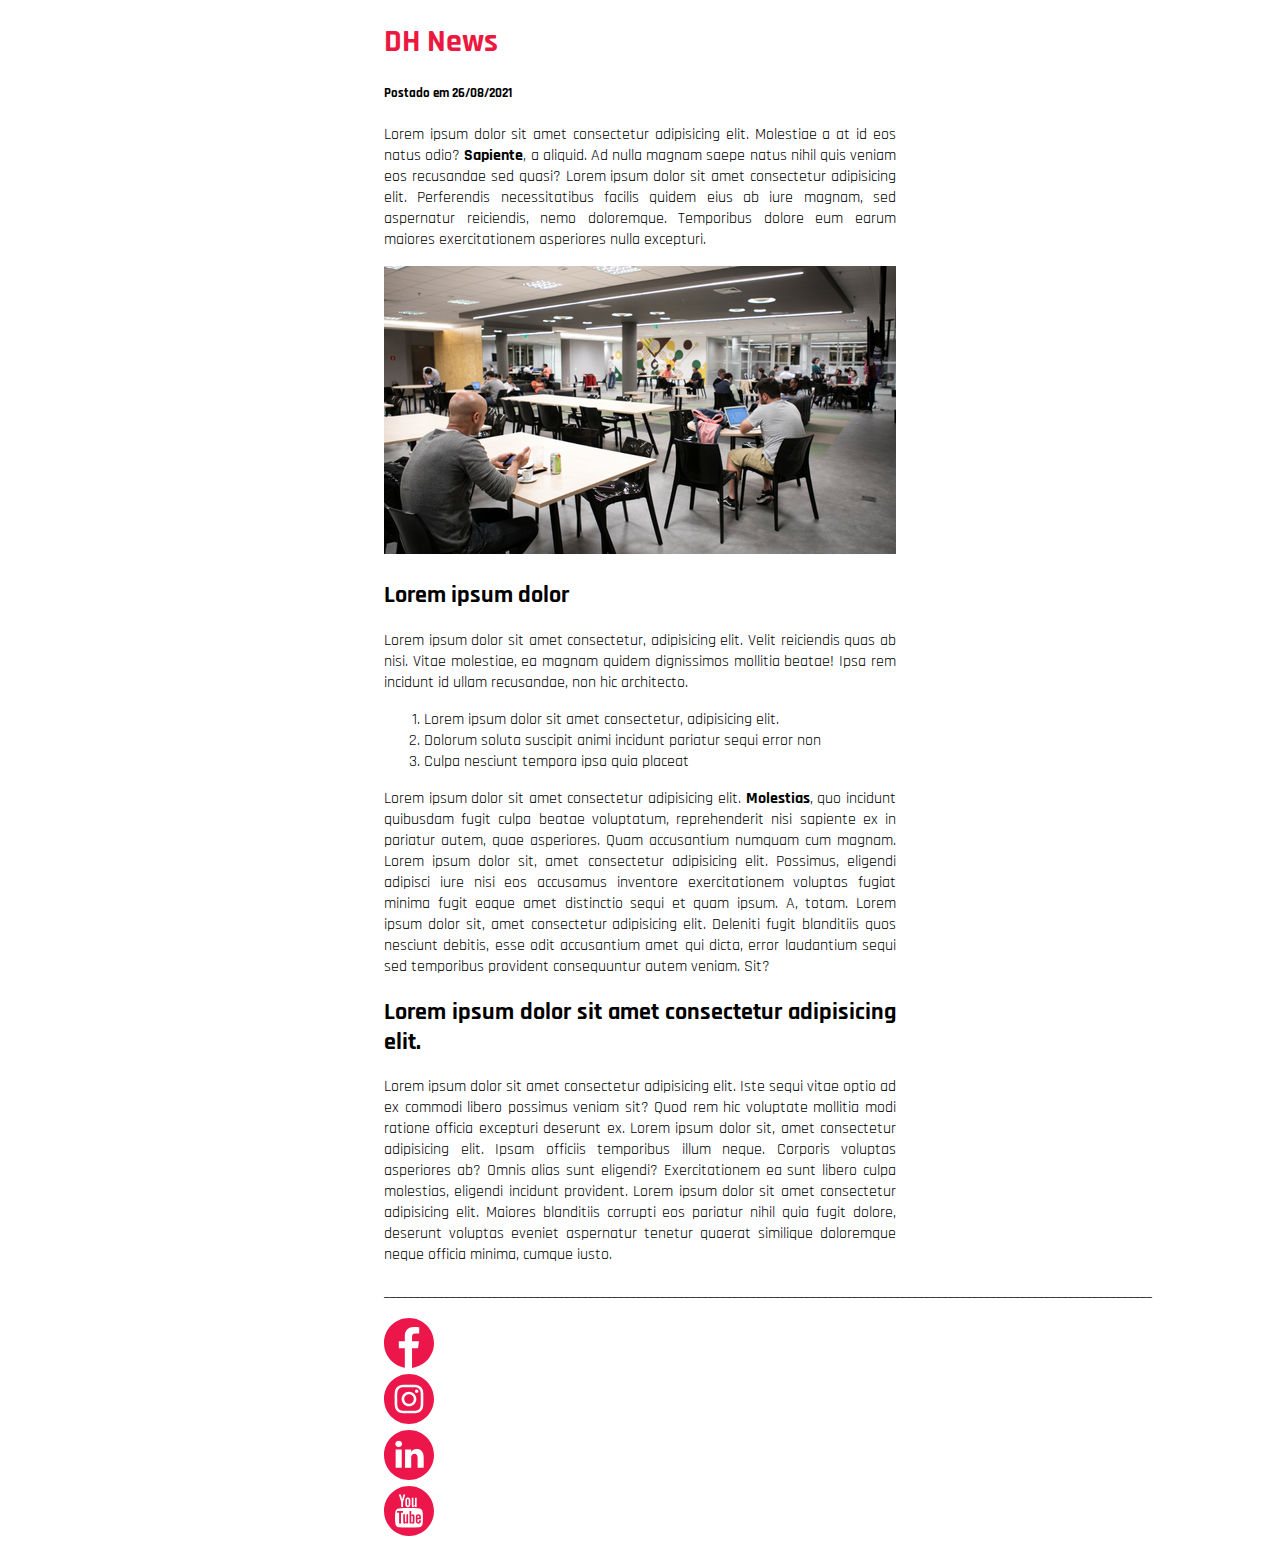
==== atividadesDH/atividade2508/index.html @ c12fc839 "Atividade HTML 25/08" ====
<!DOCTYPE html>
<html lang="pt-br">
<head>
    <meta charset="UTF-8">
    <meta http-equiv="X-UA-Compatible" content="IE=edge">
    <meta name="viewport" content="width=device-width, initial-scale=1.0">
    <link rel="stylesheet" href="style.css">
    <title>DH News</title>
</head>
<body>
    <h1>DH News</h1>
    <h5>Postado em 26/08/2021</h5>

    <p>Lorem ipsum dolor sit amet consectetur adipisicing elit. Molestiae a at id eos natus odio? <b>Sapiente</b>, a aliquid. Ad nulla magnam saepe natus nihil quis veniam eos recusandae sed quasi? Lorem ipsum dolor sit amet consectetur adipisicing elit. Perferendis necessitatibus facilis quidem eius ab iure magnam, sed aspernatur reiciendis, nemo doloremque. Temporibus dolore eum earum maiores exercitationem asperiores nulla excepturi.</p>

    <img src="./imagens/destaque.webp" alt="DH">

    <h2>Lorem ipsum dolor</h2>

    <p>Lorem ipsum dolor sit amet consectetur, adipisicing elit. Velit reiciendis quas ab nisi. Vitae molestiae, ea magnam quidem dignissimos mollitia beatae! Ipsa rem incidunt id ullam recusandae, non hic architecto.</p>

    <ol>
        <li>Lorem ipsum dolor sit amet consectetur, adipisicing elit.</li>
        <li>Dolorum soluta suscipit animi incidunt pariatur sequi error non</li>
        <li>Culpa nesciunt tempora ipsa quia placeat</li>
    </ol>

    <p>Lorem ipsum dolor sit amet consectetur adipisicing elit. <b>Molestias</b>, quo incidunt quibusdam fugit culpa beatae voluptatum, reprehenderit nisi sapiente ex in pariatur autem, quae asperiores. Quam accusantium numquam cum magnam.
        Lorem ipsum dolor sit, amet consectetur adipisicing elit. Possimus, eligendi adipisci iure nisi eos accusamus inventore exercitationem voluptas fugiat minima fugit eaque amet distinctio sequi et quam ipsum. A, totam. Lorem ipsum dolor sit, amet consectetur adipisicing elit. Deleniti fugit blanditiis quos nesciunt debitis, esse odit accusantium amet qui dicta, error laudantium sequi sed temporibus provident consequuntur autem veniam. Sit?
    </p>

    <h2>Lorem ipsum dolor sit amet consectetur adipisicing elit.</h2>

    <p>Lorem ipsum dolor sit amet consectetur adipisicing elit. Iste sequi vitae optio ad ex commodi libero possimus veniam sit? Quod rem hic voluptate mollitia modi ratione officia excepturi deserunt ex.
        Lorem ipsum dolor sit, amet consectetur adipisicing elit. Ipsam officiis temporibus illum neque. Corporis voluptas asperiores ab? Omnis alias sunt eligendi? Exercitationem ea sunt libero culpa molestias, eligendi incidunt provident.
        Lorem ipsum dolor sit amet consectetur adipisicing elit. Maiores blanditiis corrupti eos pariatur nihil quia fugit dolore, deserunt voluptas eveniet aspernatur tenetur quaerat similique doloremque neque officia minima, cumque iusto.
    </p>

    <footer>
        <p>________________________________________________________________________________________________________________________________</p>
        <div class="social"><a href="https://www.facebook.com"><img src="./imagens/facebook.svg" alt=""></a>
            <a href="https://www.instagram.com/"><img src="./imagens/instagram.svg" alt=""></a>
            <a href="https://www.linkedin.com/"><img src="./imagens/linkedin.svg" alt=""></a>
            <a href="https://www.youtube.com/"><img src="./imagens/youtube.svg" alt=""></a>
        </div>
    </footer>
</body>
</html>
---- atividadesDH/atividade2508/style.css ----
@import url('https://fonts.googleapis.com/css2?family=Rajdhani:wght@300;400;500;600;700&display=swap');

body{
    font-family: "Rajdhani";
    text-align: justify;
    margin: auto 30%;
}

img{
    width: 100%;
}


h1{
    color: #EC183F;
}

.social{
    width: 50px;
    text-align: right;
    display: inline-block;
}
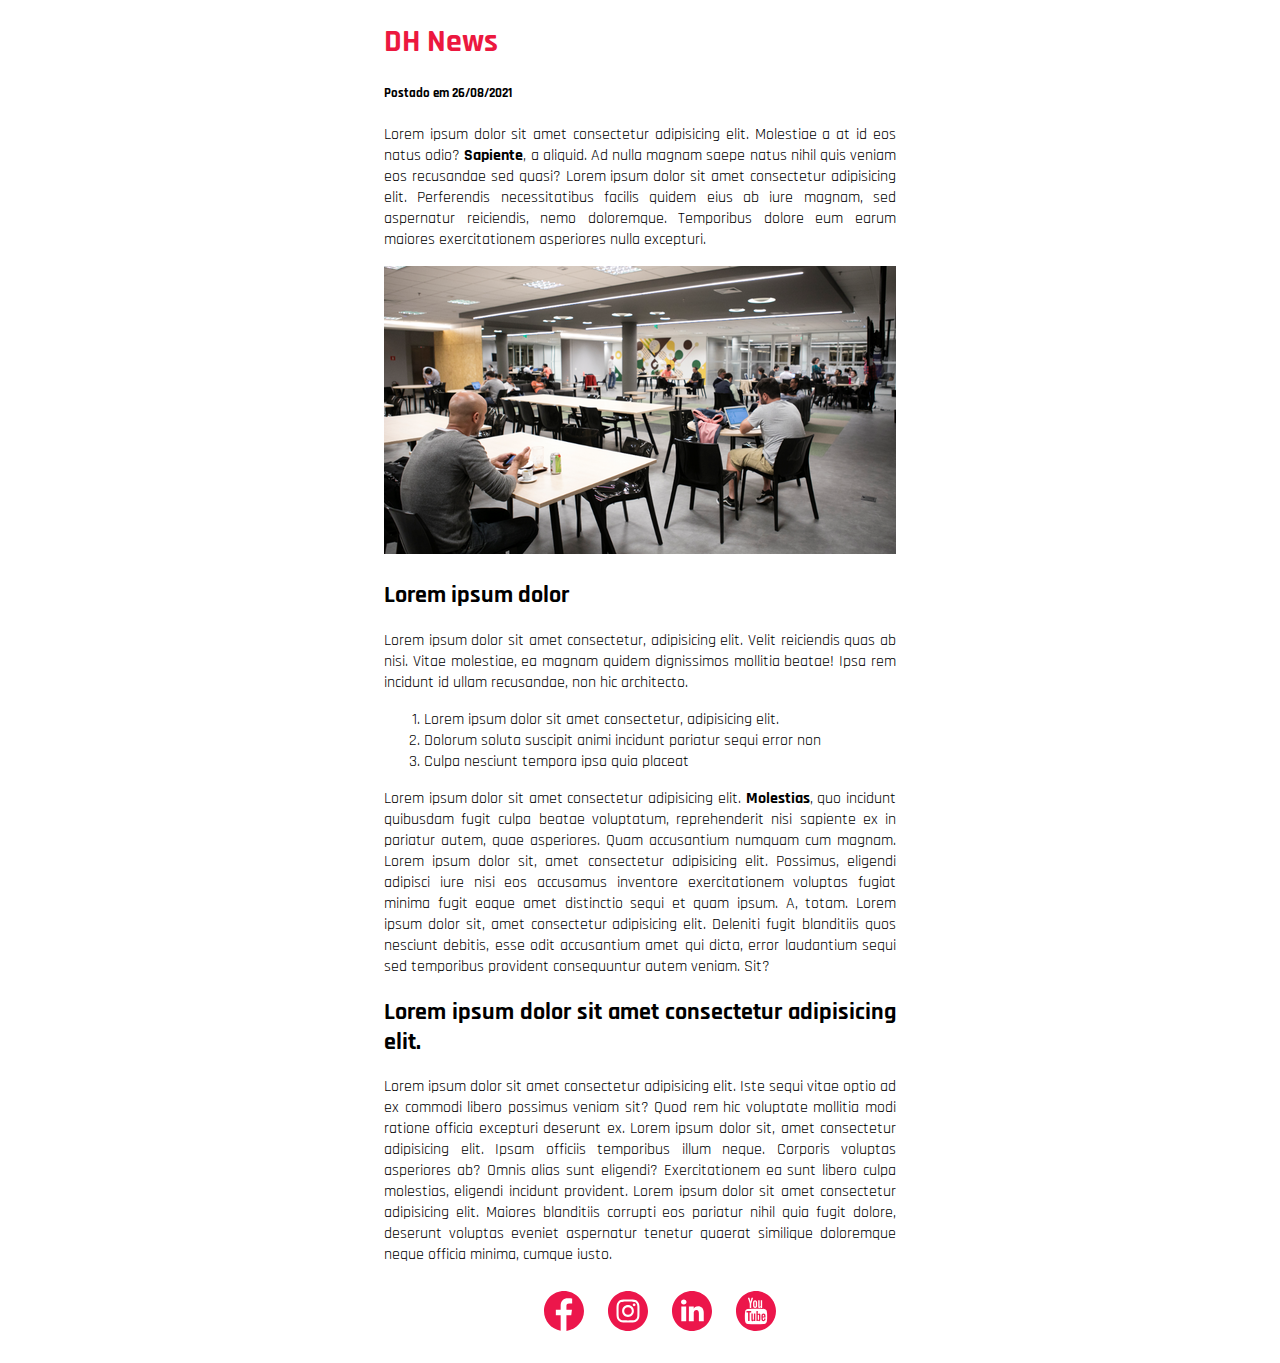
==== commit 98e1fd82: "Alinhando os ícones das redes sociais" ====
--- a/atividadesDH/atividade2508/index.html
+++ b/atividadesDH/atividade2508/index.html
@@ -37,12 +37,28 @@
     </p>
 
     <footer>
-        <p>________________________________________________________________________________________________________________________________</p>
-        <div class="social"><a href="https://www.facebook.com"><img src="./imagens/facebook.svg" alt=""></a>
-            <a href="https://www.instagram.com/"><img src="./imagens/instagram.svg" alt=""></a>
-            <a href="https://www.linkedin.com/"><img src="./imagens/linkedin.svg" alt=""></a>
-            <a href="https://www.youtube.com/"><img src="./imagens/youtube.svg" alt=""></a>
-        </div>
+        <ul class="social">
+            <li>
+                <a target="_blank" href="https://www.facebook.com">
+                    <img src="./imagens/facebook.svg" alt="">
+                </a>
+            </li>
+            <li>
+                <a target="_blank" href="https://www.instagram.com/">
+                    <img src="./imagens/instagram.svg" alt="">
+                </a>
+            </li>
+            <li>
+                <a target="_blank" href="https://www.linkedin.com/">
+                    <img src="./imagens/linkedin.svg" alt="">
+                </a>
+            </li>
+            <li>
+                <a target="_blank" href="https://www.youtube.com/">
+                    <img src="./imagens/youtube.svg" alt="">
+                </a>
+            </li>
+        </ul>
     </footer>
 </body>
 </html>--- a/atividadesDH/atividade2508/style.css
+++ b/atividadesDH/atividade2508/style.css
@@ -15,8 +15,20 @@
     color: #EC183F;
 }
 
-.social{
-    width: 50px;
-    text-align: right;
+img {
+    width: 100%;
+}
+
+ul.social {
+    text-align: center;
+    list-style: none;
+}
+
+ul.social li {
     display: inline-block;
+}
+
+ul.social li a img {
+    width: 40px;
+    margin: 10px;
 }